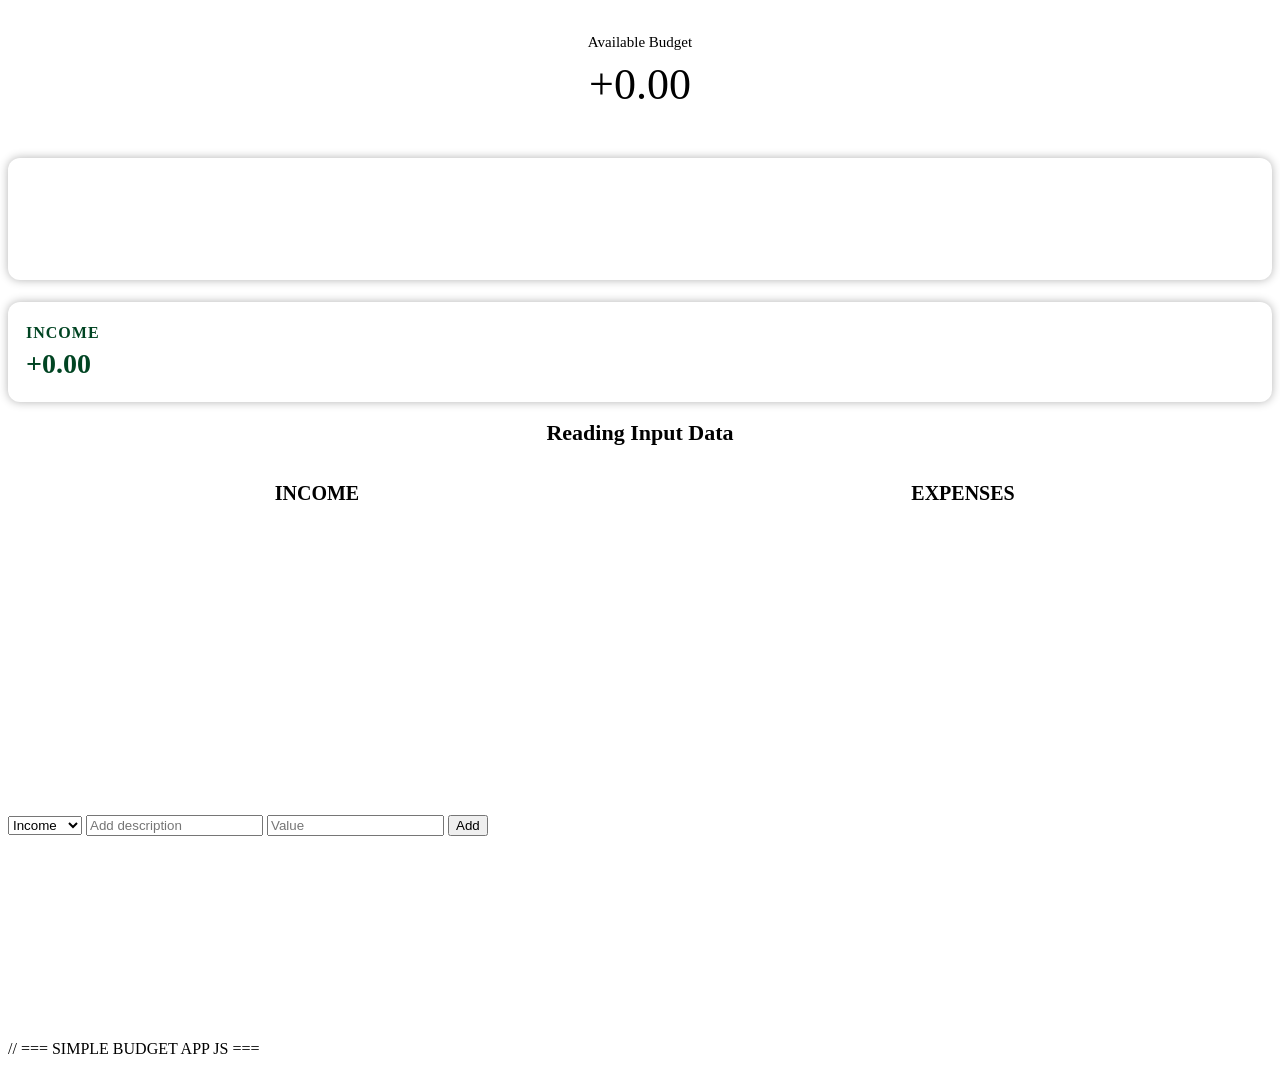
==== Budget/index.html @ 6c1bf6d3 "Budget App" ====
<!doctype html>
<html lang="en">

<head>
    <meta charset="utf-8" />
    <meta name="viewport" content="width=device-width,initial-scale=1" />
    <title>Budget - Demo </title>
</head>

<body>
    <div class="app" style="grid-template-columns: 380px 1fr;">
        <!-- SUMMARY LEFT SIDE -->
        <aside class="summary" style="display:flex;flex-direction:column;gap:22px;align-items:stretch;">

            <!-- AVAILABLE BUDGET -->
            <div class="card" style="padding:26px;text-align:center;">
                <div style="color:var(--muted);font-size:15px;margin-bottom:8px;">Available Budget</div>
                <div id="available" class="big" style="font-size:44px;">+2,345.64</div>
            </div>

            <!-- EXPENSE BAR (RED) -->
            <div
                style="background:var(--expense);border-radius:12px;padding:22px 18px;color:#fff;font-weight:700;display:flex;flex-direction:column;gap:6px;box-shadow:0 0 10px rgba(0,0,0,0.3);">
                <div style="letter-spacing:1px;font-size:16px;">EXPENSES</div>
                <div id="expenseTotal" style="font-size:28px;font-weight:800;">-1,954.36</div>
                <div id="expensePercent" style="font-size:13px;opacity:0.85;">45%</div>
            </div>

            <!-- INCOME BAR (GREEN) -->
            <div
                style="background:var(--income);border-radius:12px;padding:22px 18px;color:#042;font-weight:700;display:flex;flex-direction:column;gap:6px;box-shadow:0 0 10px rgba(0,0,0,0.3);">
                <div style="letter-spacing:1px;font-size:16px;">INCOME</div>
                <div id="incomeTotal" style="font-size:28px;font-weight:800;">+4,300.00</div>
            </div>

        </aside>

        <!-- INPUT + LIST RIGHT SIDE -->
        <div class="entries" style="min-height:620px;">
            <h2 style="text-align:center;font-size:22px;margin-bottom:16px">Reading Input Data</h2>

            <!-- SEPARATE INCOME + EXPENSES LISTS -->
            <div style="display:grid;grid-template-columns:1fr 1fr;gap:28px;">

                <!-- INCOME LIST -->
                <div>
                    <h3 class="section-title" style="color:var(--income);text-align:center;font-size:20px;">INCOME</h3>
                    <div class="list" id="incomeList" style="height:260px;"></div>
                </div>

                <!-- EXPENSE LIST -->
                <div>
                    <h3 class="section-title" style="color:var(--expense);text-align:center;font-size:20px;">EXPENSES
                    </h3>
                    <div class="list" id="expenseList" style="height:260px;"></div>
                </div>

            </div>

            <!-- FORM BELOW BOTH -->
            <form id="add" class="add-form" onsubmit="return false" style="margin-top:30px;">
                <select id="type">
                    <option value="income">Income</option>
                    <option value="expense">Expense</option>
                </select>
                <input id="desc" placeholder="Add description" />
                <input id="amount" placeholder="Value" inputmode="numeric" />
                <button id="addBtn">Add</button>
            </form>
        </div>
    </div>
    </div>

    <script src="./index.js"></script>
    // === SIMPLE BUDGET APP JS ===
</body>
</html>
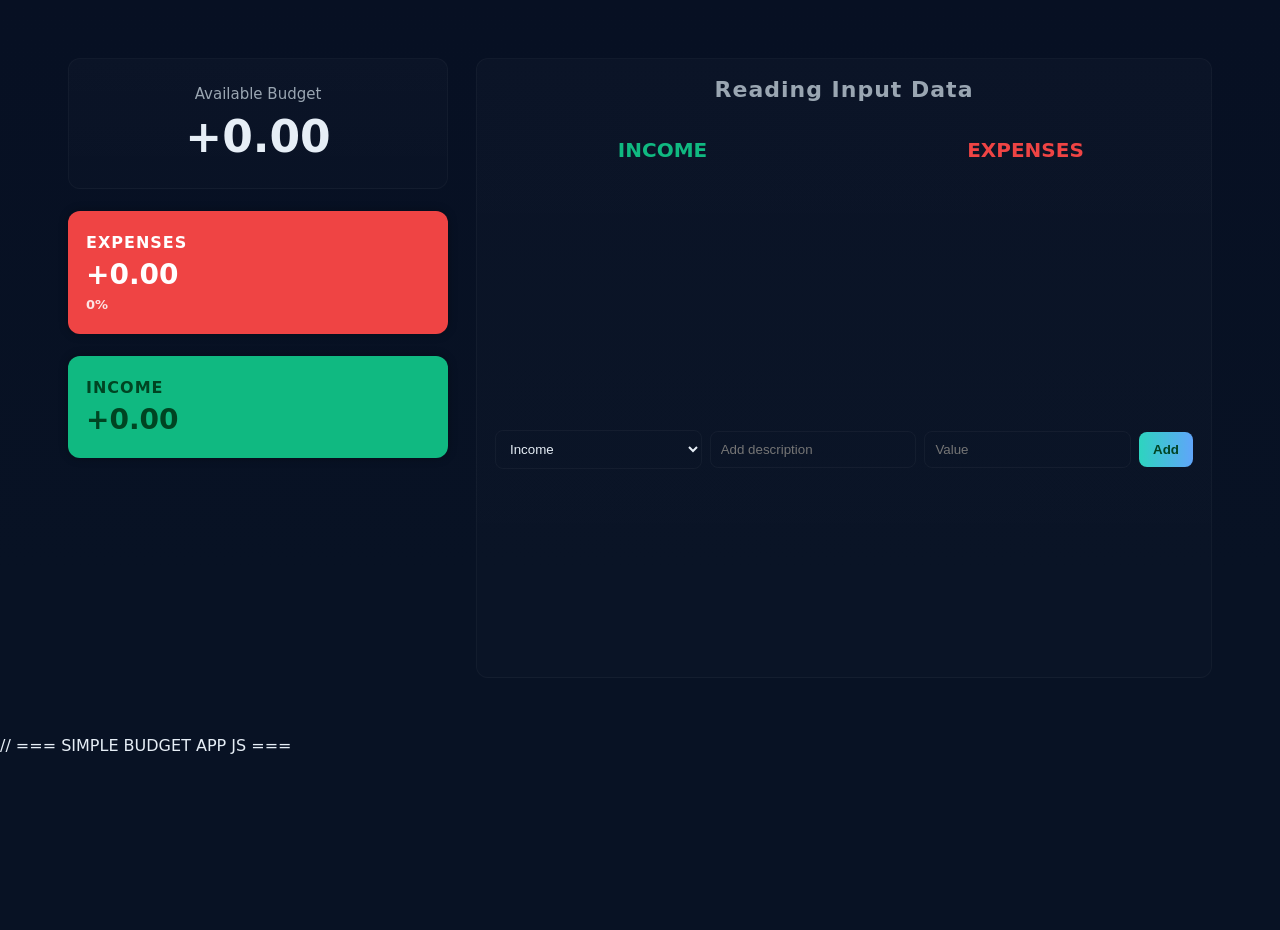
==== commit 92aeb105: "Update UI" ====
--- a/Budget/index.html
+++ b/Budget/index.html
@@ -5,6 +5,7 @@
     <meta charset="utf-8" />
     <meta name="viewport" content="width=device-width,initial-scale=1" />
     <title>Budget - Demo </title>
+    <link rel="stylesheet" href="./style.css">
 </head>
 
 <body>
--- a/Budget/style.css
+++ b/Budget/style.css
@@ -0,0 +1,196 @@
+ :root {
+     --bg: #0f1724;
+     /* dark background */
+     --card: #0b1220;
+     --accent: #2dd4bf;
+     /* teal */
+     --income: #10b981;
+     /* green */
+     --expense: #ef4444;
+     /* red */
+     --muted: #9aa6b2;
+     --glass: rgba(255, 255, 255, 0.03);
+     font-family: Inter, ui-sans-serif, system-ui, -apple-system, "Segoe UI", Roboto, "Helvetica Neue", Arial;
+ }
+
+ * {
+     box-sizing: border-box
+ }
+
+ html,
+ body {
+     height: 100%;
+     margin: 0;
+     background: linear-gradient(180deg, #071023 0%, #081224 60%);
+     color: #e6eef6
+ }
+
+ .app {
+     max-width: 1200px;
+     margin: 30px auto;
+     padding: 28px;
+     display: grid;
+     grid-template-columns: 1fr 360px;
+     gap: 28px;
+     align-items: start
+ }
+
+ /* Left panel - entries */
+ .entries {
+     background: linear-gradient(180deg, rgba(255, 255, 255, 0.02), rgba(255, 255, 255, 0.01));
+     border-radius: 12px;
+     padding: 18px;
+     min-height: 540px;
+     display: flex;
+     flex-direction: column;
+     gap: 12px;
+     border: 1px solid rgba(255, 255, 255, 0.03)
+ }
+
+ .entries h2 {
+     margin: 0;
+     font-weight: 600;
+     color: var(--muted);
+     letter-spacing: 1px
+ }
+
+ .list {
+     max-height: 220px;
+     overflow: auto;
+     padding: 6px;
+     display: flex;
+     flex-direction: column;
+     gap: 10px
+ }
+
+ .row {
+     display: flex;
+     justify-content: space-between;
+     align-items: center;
+     padding: 10px;
+     border-radius: 8px;
+     background: var(--glass);
+     border: 1px solid rgba(255, 255, 255, 0.02);
+ }
+
+ .row .meta {
+     display: flex;
+     gap: 12px;
+     align-items: center
+ }
+
+ .dot {
+     width: 10px;
+     height: 10px;
+     border-radius: 50%
+ }
+
+ .desc {
+     font-size: 14px;
+     color: #dbe9f2
+ }
+
+ .val {
+     font-weight: 700
+ }
+
+ .add-form {
+     display: flex;
+     gap: 8px;
+     align-items: center
+ }
+
+ .add-form input,
+ .add-form select {
+     flex: 1;
+     padding: 10px;
+     border-radius: 8px;
+     border: 1px solid rgba(255, 255, 255, 0.04);
+     background: transparent;
+     color: inherit
+ }
+
+ .add-form button {
+     padding: 10px 14px;
+     border-radius: 8px;
+     border: none;
+     background: linear-gradient(90deg, var(--accent), #60a5fa);
+     color: #042;
+     cursor: pointer;
+     font-weight: 700
+ }
+
+ /* Right panel - summary */
+ .summary {
+     background: transparent;
+     display: flex;
+     flex-direction: column;
+     gap: 18px;
+     align-items: stretch
+ }
+
+ .card {
+     background: linear-gradient(180deg, rgba(255, 255, 255, 0.02), rgba(255, 255, 255, 0.01));
+     padding: 18px;
+     border-radius: 12px;
+     border: 1px solid rgba(255, 255, 255, 0.03)
+ }
+
+ .big {
+     font-size: 36px;
+     font-weight: 800
+ }
+
+ .pill-row {
+     display: flex;
+     gap: 12px;
+     margin-top: 10px
+ }
+
+ .pill {
+     flex: 1;
+     padding: 10px;
+     border-radius: 8px;
+     color: #042;
+     display: flex;
+     flex-direction: column;
+     align-items: flex-start;
+     justify-content: center;
+     font-weight: 700
+ }
+
+ .pill .amount {
+     font-size: 18px;
+     margin-top: 6px
+ }
+
+ .pill.income {
+     background: linear-gradient(90deg, #34d399, #10b981)
+ }
+
+ .pill.expense {
+     background: linear-gradient(90deg, #f87171, #ef4444)
+ }
+
+ .percent {
+     font-size: 12px;
+     color: rgba(0, 0, 0, 0.6);
+     margin-top: 6px
+ }
+
+ .section-title {
+     margin: 8px 0 6px;
+     font-weight: 700
+ }
+
+ /* responsive */
+ @media (max-width:980px) {
+     .app {
+         grid-template-columns: 1fr;
+         padding: 16px
+     }
+
+     .summary {
+         order: 2
+     }
+ }
